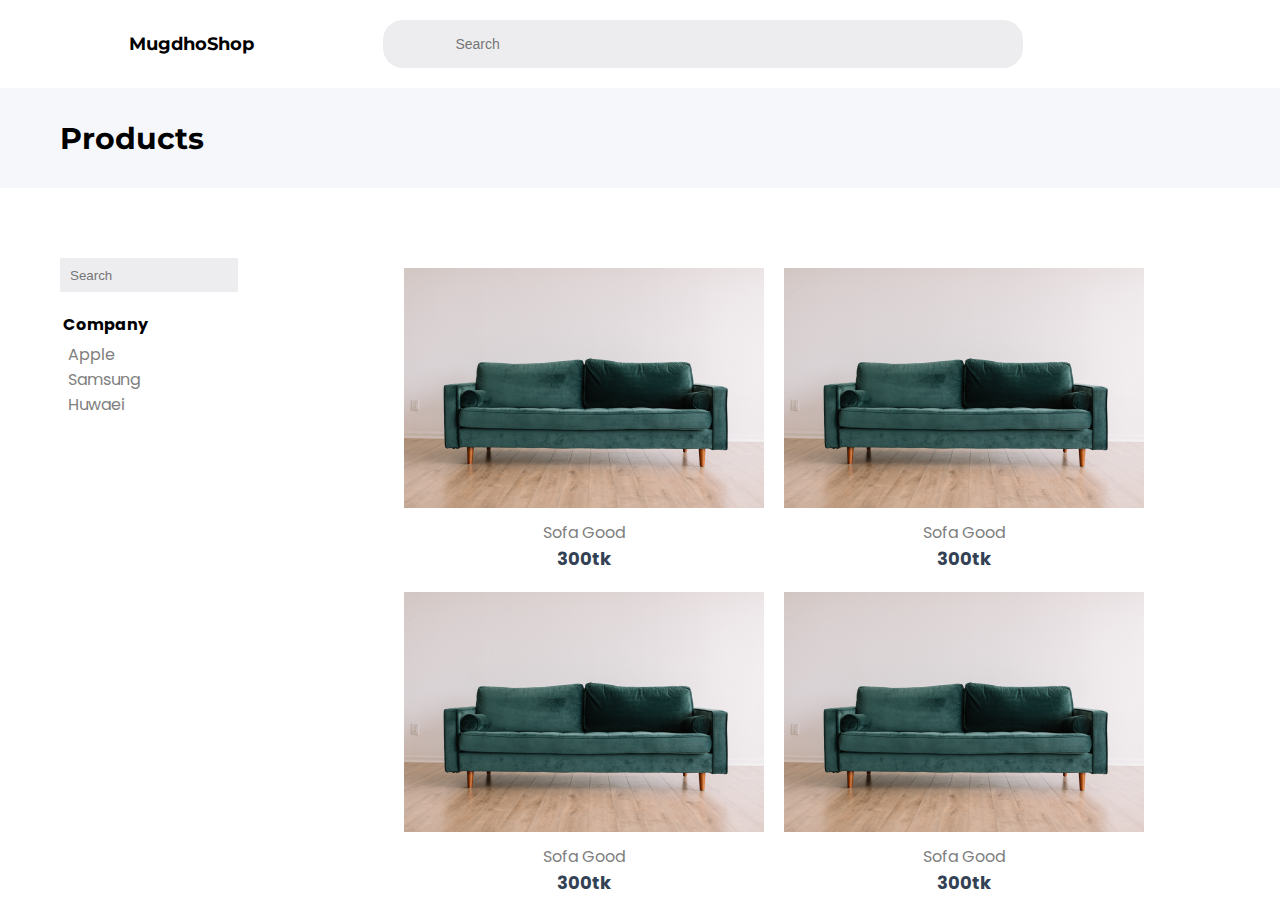
==== products.html @ 820f82c2 "My first commit" ====
<!DOCTYPE html>
<html lang="en">
<head>
    <meta charset="UTF-8">
    <meta http-equiv="X-UA-Compatible" content="IE=edge">
    <meta name="viewport" content="width=device-width, initial-scale=1.0">

    <!-- My default css -->
    <link rel="stylesheet" href="./css/products.css">
    <!-- font awsome -->
    <link href="https://kit-pro.fontawesome.com/releases/v5.15.4/css/pro.min.css" rel="stylesheet">
    
    <title>Document</title>
</head>
<body>

    <nav>
        <!-- navbar items -->
        <div class="navbar-items">
            <!-- logo -->
            <div class="logo">
                <a href="./index.html">MugdhoShop</a> 
            </div>
            <!-- search option -->
             <div class="search-option">
                <i class="search-icon fal fa-search"></i>
                <!-- search option input section -->
                 <div class="search-input">
                    <input type="text" placeholder="Search">
                 </div>
             </div>

             <div class="cart-option">
                <i class="cart-icon fas fa-shopping-bag"></i>
             </div>
        </div>
    </nav>

    <!-- hero section of page -->
    <section class="page-hero">
        <h1>Products</h1>
    </section>

    <!-- filter and the products container -->
<div class="filter-products-container">

    <!-- filter container -->
    <section class="filter-container">
        <div class="search-container">
            <input type="text" placeholder="Search">
        </div>

        <div class="company-container">
            <h4>Company</h4>

            <ul class="company-list">
                <li>Apple</li>
                <li>Samsung</li>
                <li>Huwaei</li>
            </ul>

        </div>
    </section>


    <!-- products display container -->
    <section class="product-display">

    <!-- each product -->
        <div class="products">
            <a href="">
                <img class="product-image" src="./photos/furniture1.jpg" alt="">
                <p class="product-name">Sofa Good</p>
                <p class="product-price">300tk</p>
            </a>
        </div>
        <div class="products">
            <a href="">
                <img class="product-image" src="./photos/furniture1.jpg" alt="">
                <p class="product-name">Sofa Good</p>
                <p class="product-price">300tk</p>
            </a>
        </div>
        <div class="products">
            <a href="">
                <img class="product-image" src="./photos/furniture1.jpg" alt="">
                <p class="product-name">Sofa Good</p>
                <p class="product-price">300tk</p>
            </a>
        </div>
        <div class="products">
            <a href="">
                <img class="product-image" src="./photos/furniture1.jpg" alt="">
                <p class="product-name">Sofa Good</p>
                <p class="product-price">300tk</p>
            </a>
        </div>

    </section>

</div>


</body>
</html>
---- css/products.css ----
@import url('https://fonts.googleapis.com/css2?family=Montserrat:wght@300;700&family=Poppins:wght@300;500&display=swap');
* {
    margin: 0;
    padding: 0;
    box-sizing: border-box;
}

/* Works with navbar */
nav {
    font-family: "Montserrat", sans-serif;
    height: 88px;
    width: 100%;
    display: flex;
    align-items: center;
    font-family: 'Montserrat', sans-serif;
}
nav .navbar-items {
    display: flex;
    width: 100%;
    justify-content: space-evenly;
    align-items: center;
}
nav .logo {
    font-weight: 700;
    font-size: 18px;
}
nav .search-option {
    width: 50%;
    min-width: 200px;
    border-radius: 20px;
    background-color: #EDEDF0;
    height: 48px;
    display: flex;
    justify-content: start;
    align-items: center;
}
nav .search-option .search-icon {
    width: 70px;
    height: 100%;
    display: flex;
    justify-content: center;
    align-items: center;
}
nav .search-option .search-input {
    width: 100%;
    padding: 10px;
}
nav .search-option .search-input input {
    background-color: transparent;
    height: 48px;
    width: 100%;
    border: none;
    font-size: 14px;
    outline: none;
}
nav .cart-option .cart-icon {
    font-size: 24px;
    cursor: pointer;
}

/* page hero section */
.page-hero {
    font-family: "Montserrat", sans-serif;
    width: 100%;
    height: 100px;
    background-color: #e2e8f05c;
    display: flex;
    align-items: center;
}
.page-hero h1 {
    color: black;
    margin-left: 60px;
    font-size: 1.9rem;
}
/*  filter and products container */
.filter-products-container {
    display: flex;
}

/* filter container */
.filter-container {
    font-family: "Poppins", sans-serif;
    margin-top: 70px;
    margin-left: 60px;
}
.filter-container .search-container {
    background: #EDEDF0;
    width: 178px;
    height: 34px;
}
.filter-container .search-container input {
    height: 100%;
    width: 100%;
    background-color: transparent;
    border: none;
    outline: none;
    padding: 10px;
}
/* comapny filter options */
.company-container {
    margin-top: 20px;
    margin-left: 3px;
}
.company-container .company-list {
    list-style: none;
    margin-top: 5px;
    margin-left: 5px;
    color: grey;

}
.company-container .company-list li {
    cursor: pointer;
}
/* product display */
.product-display {
    margin-top: 70px;
    display: inline-block;
    margin-left: 30px;
    display: flex;
    flex-wrap: wrap;
    width: 100%;
    justify-content: center;
    text-align: center;
}
.product-display .products {
    margin: 10px;
}
.product-display .products a {
    text-decoration: none;
    font-family: 'Poppins', sans-serif;
}
.product-image {
    width: 100%;
    object-fit: cover;
    height: 240px;
}
.product-name {
    margin-top: 5px;
    color: grey;
    font-size: 16px;
}
.product-price {
    color: #334155;
    font-weight: bold;
    font-size: 18px;
}




/* general */
a {
    color: black;
    text-decoration: none;
}
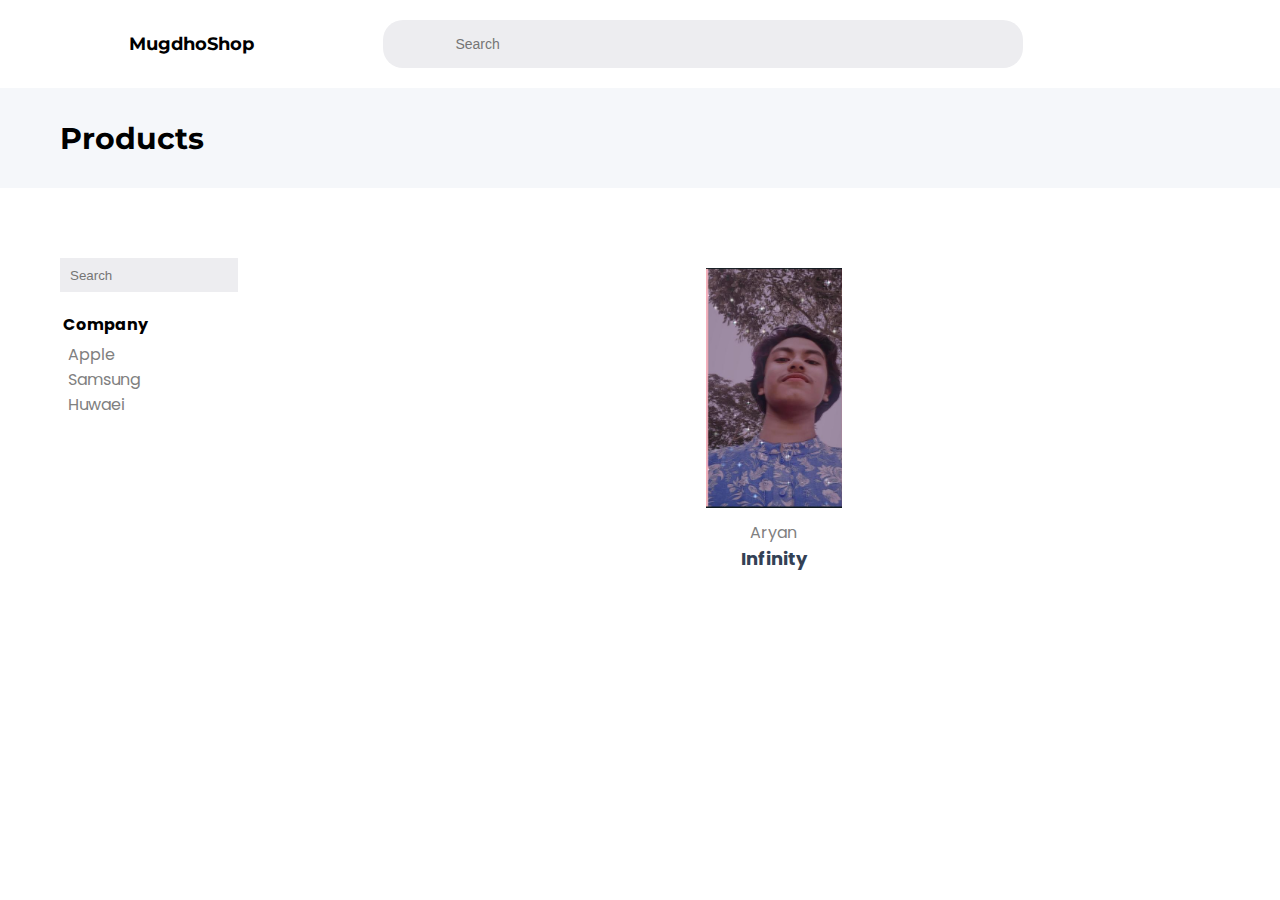
==== commit 48ea4e43: "With aryan product" ====
--- a/products.html
+++ b/products.html
@@ -67,32 +67,12 @@
     <section class="product-display">
 
     <!-- each product -->
+
         <div class="products">
             <a href="">
-                <img class="product-image" src="./photos/furniture1.jpg" alt="">
-                <p class="product-name">Sofa Good</p>
-                <p class="product-price">300tk</p>
-            </a>
-        </div>
-        <div class="products">
-            <a href="">
-                <img class="product-image" src="./photos/furniture1.jpg" alt="">
-                <p class="product-name">Sofa Good</p>
-                <p class="product-price">300tk</p>
-            </a>
-        </div>
-        <div class="products">
-            <a href="">
-                <img class="product-image" src="./photos/furniture1.jpg" alt="">
-                <p class="product-name">Sofa Good</p>
-                <p class="product-price">300tk</p>
-            </a>
-        </div>
-        <div class="products">
-            <a href="">
-                <img class="product-image" src="./photos/furniture1.jpg" alt="">
-                <p class="product-name">Sofa Good</p>
-                <p class="product-price">300tk</p>
+                <img class="product-image" src="./photos/aryan.PNG" alt="">
+                <p class="product-name">Aryan</p>
+                <p class="product-price">Infinity</p>
             </a>
         </div>
 
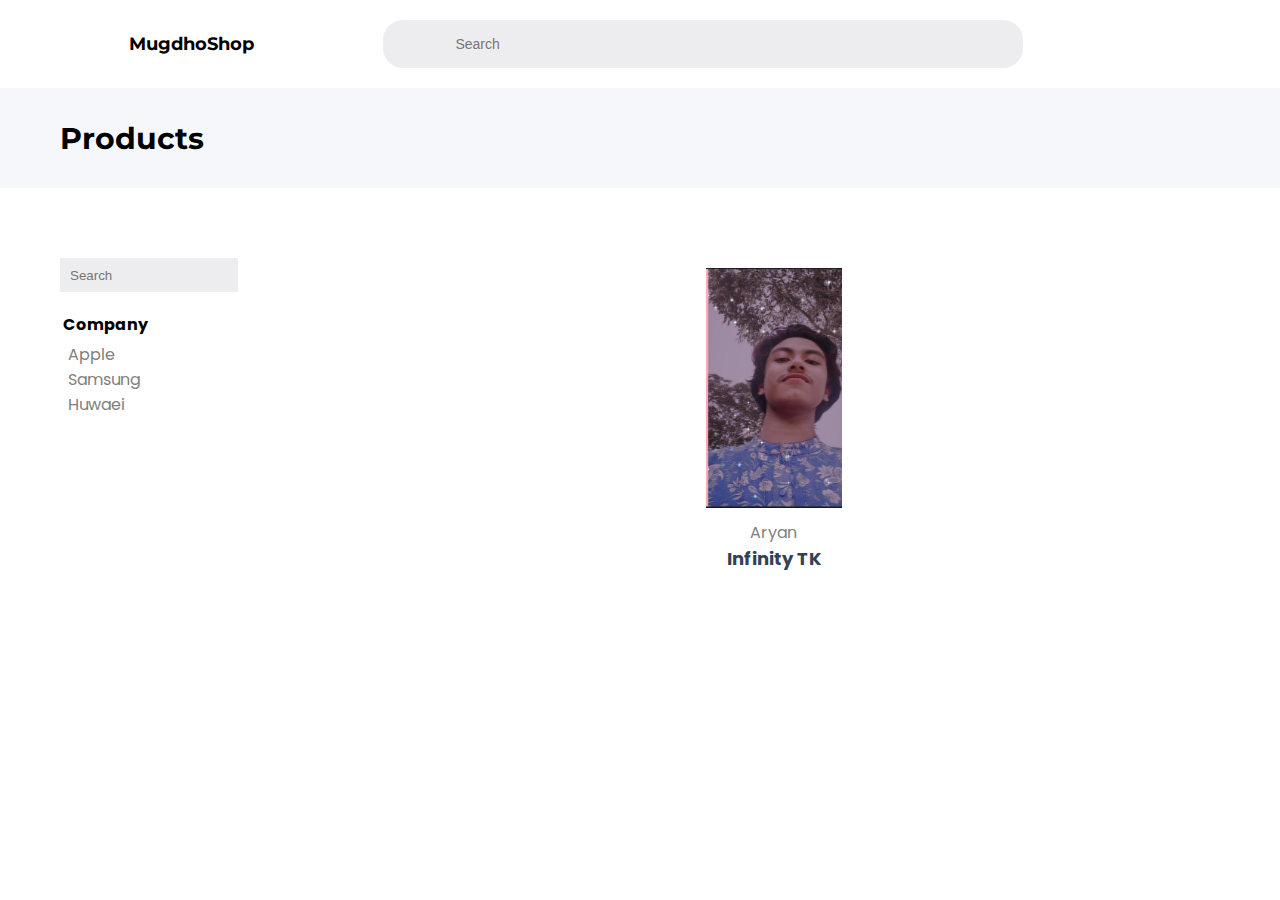
==== commit 368a35fe: "more updated" ====
--- a/products.html
+++ b/products.html
@@ -72,7 +72,7 @@
             <a href="">
                 <img class="product-image" src="./photos/aryan.PNG" alt="">
                 <p class="product-name">Aryan</p>
-                <p class="product-price">Infinity</p>
+                <p class="product-price">Infinity TK</p>
             </a>
         </div>
 
@@ -82,4 +82,4 @@
 
 
 </body>
-</html>+</html>
